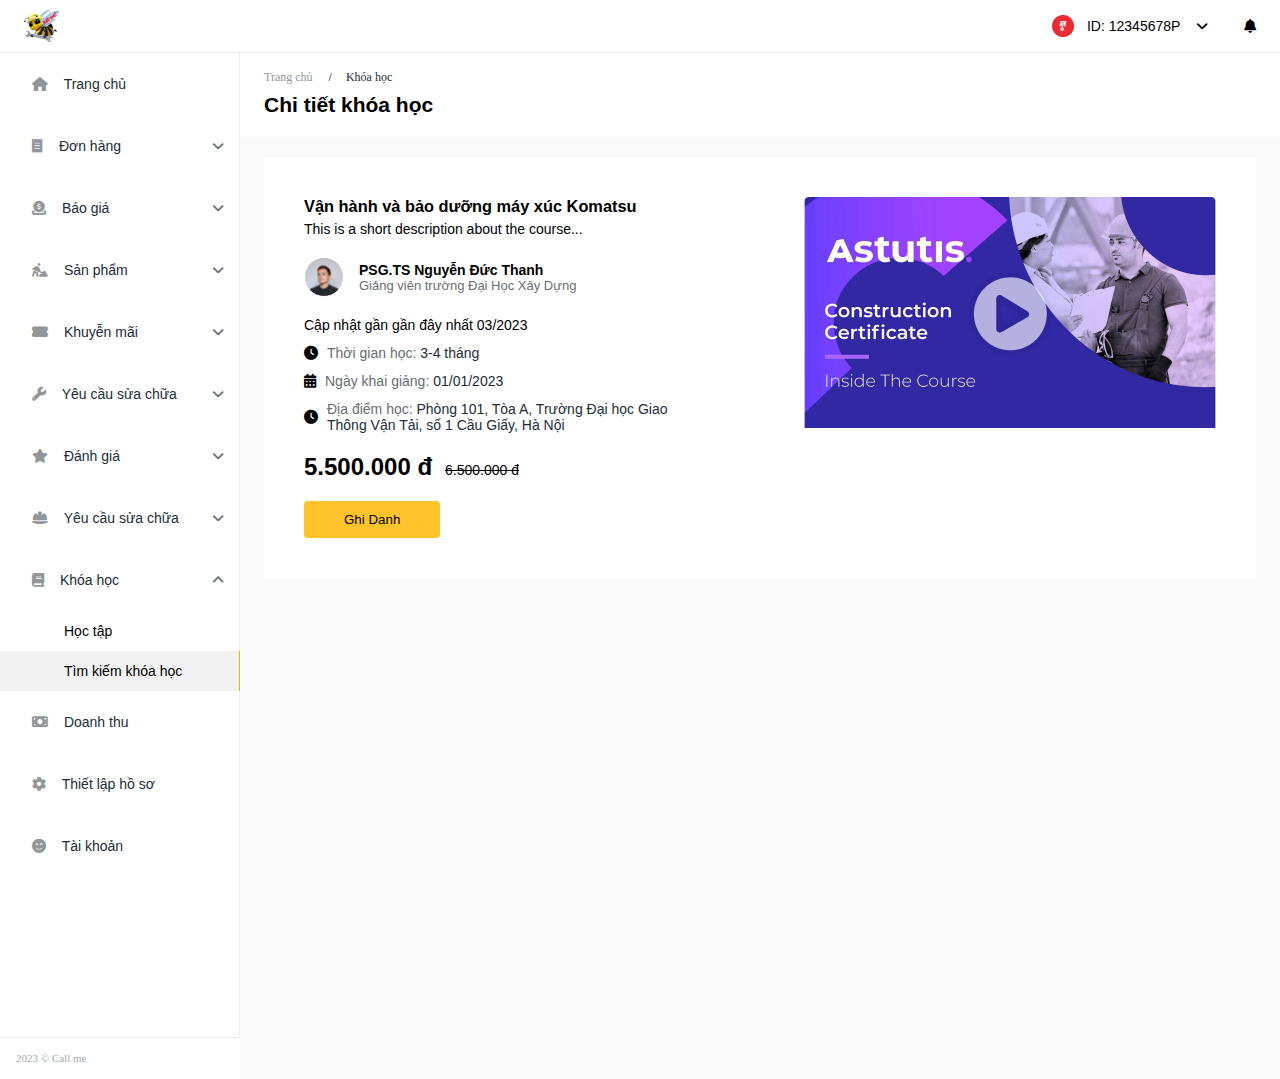
==== Bai-3.Course/CourseDetail/index.html @ 84beb966 "Add files via upload" ====
<!DOCTYPE html>
<html lang="en">
  <head>
    <meta charset="UTF-8" />
    <meta name="viewport" content="width=device-width, initial-scale=1.0" />
    <link rel="stylesheet" href="styles.css" />
    <link
      rel="stylesheet"
      href="https://cdnjs.cloudflare.com/ajax/libs/font-awesome/6.4.0/css/all.min.css"
    />
    <title>Course Details</title>
  </head>
  <body>
    <!------ HEADER ------>

    <header
      class="flex justify-between justify-center flex-row py-10px px-24px"
    >
      <img src="images/bee.png" class="logo" alt="logo" />
      <div class="flex justify-between items-center">
        <div class="flex items-center">
          <img
            src="images/Ellipse.png"
            alt="User profile pictures"
            style="margin-right: 12px"
          />
          <p>
            ID: 12345678P
            <i class="fa fa-angle-down" style="margin-left: 12px"></i>
          </p>
        </div>
        <i class="fa fa-bell pl-header"></i>
      </div>
    </header>

    <!------ MAIN CONTENT ------>

    <div class="flex">
      <!---- Side menu ---->
      <div>
        <div class="side-bar align-start">
          <div>
            <div class="menu-items">
              <a href=" " style="text-decoration: none; color: #202c38">
                <i class="fa fa-home pfi-x pfi-y" style="color: #919699"></i>
                <span> Trang chủ </span>
              </a>
            </div>
            <div>
              <div class="menu-items">
                <a href=" " style="text-decoration: none; color: #202c38">
                  <i
                    class="fa fa-receipt pfi-x pfi-y"
                    style="color: #919699"
                  ></i>
                  <span> Đơn hàng </span>
                </a>
                <i class="fa fa-angle-down" style="color: #676e72"></i>
              </div>
              <div>
                <div class="menu-items">
                  <a href=" " style="text-decoration: none; color: #202c38">
                    <i
                      class="fa fa-circle-dollar-to-slot pfi-x pfi-y"
                      style="color: #919699"
                    ></i>
                    <span> Báo giá </span>
                  </a>
                  <i class="fa fa-angle-down" style="color: #676e72"></i>
                </div>
              </div>
              <div>
                <div class="menu-items">
                  <a href=" " style="text-decoration: none; color: #202c38">
                    <i
                      class="fa fa-digging pfi-x pfi-y"
                      style="color: #919699"
                    ></i>
                    <span> Sản phẩm </span>
                  </a>
                  <i class="fa fa-angle-down" style="color: #676e72"></i>
                </div>
              </div>
              <div>
                <div class="menu-items">
                  <a href=" " style="text-decoration: none; color: #202c38">
                    <i
                      class="fa fa-ticket-alt pfi-x pfi-y"
                      style="color: #919699"
                    ></i>
                    <span> Khuyễn mãi </span>
                  </a>
                  <i class="fa fa-angle-down" style="color: #676e72"></i>
                </div>
              </div>
              <div>
                <div class="menu-items">
                  <a href=" " style="text-decoration: none; color: #202c38">
                    <i
                      class="fa fa-wrench pfi-x pfi-y"
                      style="color: #919699"
                    ></i>
                    <span> Yêu cầu sửa chữa </span>
                  </a>
                  <i class="fa fa-angle-down" style="color: #676e72"></i>
                </div>
              </div>
              <div>
                <div class="menu-items">
                  <a href=" " style="text-decoration: none; color: #202c38">
                    <i
                      class="fa fa-star pfi-x pfi-y"
                      style="color: #919699"
                    ></i>
                    <span> Đánh giá </span>
                  </a>
                  <i class="fa fa-angle-down" style="color: #676e72"></i>
                </div>
              </div>
              <div>
                <div class="menu-items">
                  <a href=" " style="text-decoration: none; color: #202c38">
                    <i
                      class="fa fa-helmet-safety pfi-x pfi-y"
                      style="color: #919699"
                    ></i>
                    <span> Yêu cầu sửa chữa </span>
                  </a>
                  <i
                    class="fa fa-angle-down align-end"
                    style="color: #676e72"
                  ></i>
                </div>
              </div>
              <div>
                <div>
                  <div class="menu-items">
                    <a href=" " style="text-decoration: none; color: #202c38">
                      <i
                        class="fa fa-book pfi-x pfi-y"
                        style="color: #919699"
                      ></i>
                      <span> Khóa học </span>
                    </a>
                    <i class="fa fa-angle-up" style="color: #676e72"></i>
                  </div>
                </div>
                <div class="menu-items">
                  <span class="pl-48px"> Học tập </span>
                </div>
                <div
                  class="menu-items selected"
                  style="background-color: #f3f2f2"
                >
                  <span class="pl-48px"> Tìm kiếm khóa học </span>
                </div>
              </div>
              <div class="menu-items">
                <a href=" " style="text-decoration: none; color: #202c38">
                  <i
                    class="fa fa-money-bill pfi-x pfi-y"
                    style="color: #919699"
                  ></i>
                  <span> Doanh thu </span>
                </a>
              </div>
              <div class="menu-items">
                <a href=" " style="text-decoration: none; color: #202c38">
                  <i class="fa fa-gear pfi-x pfi-y" style="color: #919699"></i>
                  <span> Thiết lập hồ sơ </span>
                </a>
              </div>
              <div class="menu-items">
                <a href=" " style="text-decoration: none; color: #202c38">
                  <i
                    class="fa fa-smile-beam pfi-x pfi-y"
                    style="color: #919699"
                  ></i>
                  <span> Tài khoản </span>
                </a>
              </div>
            </div>
            <div
              class="menu-items address address-decoration mt-10rem align-start"
            >
              <span>2023 © Call me</span>
            </div>
          </div>
        </div>
      </div>

      <!---- Course Detail ---->
      <div class="flex-grow">
        <!-- Course header -->
        <div class="course-header">
          <div class="mb-8px">
            <ul class="flex" style="list-style-type: none">
              <li>
                <a href=" " style="text-decoration: none; color: #919699"
                  >Trang chủ</a
                >
              </li>
              <li>
                <a href=" " style="text-decoration: none; color: #202c38"
                  >Khóa học</a
                >
              </li>
            </ul>
          </div>
          <h2>Chi tiết khóa học</h2>
        </div>

        <!-- Infomative content -->
        <div class="flex course-info self-stretch">
          <div class="mr-120px align-start">
            <div class="mb-20px">
              <h3 style="margin-bottom: 5px">
                Vận hành và bảo dưỡng máy xúc Komatsu
              </h3>
              <p>This is a short description about the course...</p>
            </div>
            <div class="mb-20px flex items-center">
              <img
                src="images/Ellipse 3 (1).svg"
                alt=""
                style="margin-right: 15px"
              />
              <div>
                <p style="font-weight: 600; font-size: 14px">
                  PSG.TS Nguyễn Đức Thanh
                </p>
                <p style="font-weight: 400; font-size: 13px; color: #676e72">
                  Giảng viên trường Đại Học Xây Dựng
                </p>
              </div>
            </div>
            <div class="mb-20px fontSize-14px">
              <p>Cập nhật gần gần đây nhất 03/2023</p>
              <div class="mt-12px flex items-center">
                <i class="fa fa-clock-four" style="margin-right: 9px"></i>
                <p style="font-weight: 400; color: #676e72">
                  Thời gian học:
                  <strong style="color: #202c38; font-weight: 400"
                    >3-4 tháng</strong
                  >
                </p>
              </div>
              <div class="mt-12px flex items-center">
                <i class="fa fa-calendar-alt" style="margin-right: 9px"></i>
                <p style="font-weight: 400; color: #676e72">
                  Ngày khai giảng:
                  <strong style="color: #202c38; font-weight: 400"
                    >01/01/2023</strong
                  >
                </p>
              </div>
              <div class="mt-12px flex items-center">
                <i class="fa fa-clock-four" style="margin-right: 9px"></i>
                <p style="font-weight: 400; color: #676e72">
                  Địa điểm học:
                  <strong style="color: #202c38; font-weight: 400"
                    >Phòng 101, Tòa A, Trường Đại học Giao Thông Vận Tải, số 1
                    Cầu Giấy, Hà Nội</strong
                  >
                </p>
              </div>
            </div>
            <div>
              <div>
                <strong style="font-size: 24px">5.500.000 đ</strong>
                <del style="margin-left: 9px">6.500.000 đ</del>
              </div>
              <button type="Submit" value="Submit" class="submit">
                Ghi Danh
              </button>
            </div>
          </div>
          <div>
            <img src="images/block-2.png" alt="" />
          </div>
        </div>
      </div>
    </div>
  </body>
</html>
---- Bai-3.Course/CourseDetail/styles.css ----
* {
  padding: 0;
  margin: 0;
  box-sizing: border-box;
}

body {
  background-color: #f9f9f9;
  font-size: 14px;
  font-family: "Inter", sans-serif;
}

.flex {
  display: flex;
}

.flex-row {
  flex-direction: row;
}

.justify-center {
  justify-content: center;
}

.items-center {
  align-items: center;
}

.flex-center {
  flex-direction: center;
}

.justify-between {
  justify-content: space-between;
}

.align-start {
  align-items: flex-start;
}

/*  HEADER  */

header {
  background-color: #fff;
  border-bottom: 1px solid #f1eeee;
  box-shadow: 0px 1px 3px 0px rgba(0, 0, 0, 0.08);
}

.px-24px {
  padding-left: 24px;
  padding-right: 24px;
}

.py-10px {
  padding-top: 10px;
  padding-bottom: 10px;
}

.logo {
  height: 32px;
  width: 34.63529586791992px;
  left: 0px;
  top: 0px;
  border-radius: 0px;
}

.pl-header {
  padding-left: 36px;
}

.flex-grow {
  flex-grow: 1;
}

/** MAIN CONTENT */

/* Side bar */
.side-bar {
  display: inline-flex;
  width: 240px;
  height: auto;
  background-color: #fff;
  flex-direction: column;
  justify-content: space-between;
  border-right: 1px solid #f1eeee;
}

.menu-items {
  display: flex;
  width: 100%;
  padding: 12px 16px;
  justify-content: space-between;
  align-items: center;
  gap: 12px;
}

.pfi-x {
  padding-left: 16px;
  padding-right: 12px;
}

.pfi-y {
  padding-top: 12px;
  padding-bottom: 12px;
}

.pl-48px {
  padding-left: 48px;
}

.selected {
  background: #f9f9f9;
  box-shadow: -1px 0px 0px 0px #f5b102 inset;
}

.address {
  display: flex;
  width: 240px;
  padding: 14px 16px;
  gap: 10px;
  background: var(--white-100, #fff);
  box-shadow: 0px 1px 0px 0px #eee inset;
}

.address-decoration {
  color: #a6abad;
  /* Caption/Regular */
  font-size: 11px;
  font-family: Inter;
  font-style: normal;
  font-weight: 400;
  line-height: 14px;
}

.mt-10rem {
  margin-top: 10rem;
}

/* COURSE HEADER */
.course-header {
  height: 84px;
  flex-direction: column;
  align-items: flex-start;
  padding-left: 24px;
  padding-top: 16px;
  padding-bottom: 36px;
  gap: 8px;
  align-self: stretch;
  background: #fff;
}

ul {
  align-items: flex-start;
  gap: 8px;
  font-size: 12px;
  font-family: "Inter";
  font-style: normal;
  font-weight: 400;
  line-height: 16px;
}

ul li + li:before {
  padding: 8px;
  color: black;
  content: "/\00a0";
}

.mb-8px {
  margin-bottom: 8px;
}

/* COURSE DETAIL */
.course-info {
  display: flex;
  padding: 40px;
  margin-left: 24px;
  margin-right: 24px;
  margin-top: 20px;
  align-items: flex-start;
  background-color: #fff;
}

.mr-120px {
  margin-right: 120px;
}

.mb-20px {
  margin-bottom: 20px;
}

.self-stretch {
  align-self: stretch;
}

.mt-12px {
  margin-top: 12px;
}

.fontSize-14px {
  font-size: 14px;
}

.submit {
  margin-top: 20px;
  padding: 11px 40px;
  justify-content: center;
  align-items: center;
  gap: 8px;
  border: none;
  border-radius: 4px;
  background: #ffc42c;
}
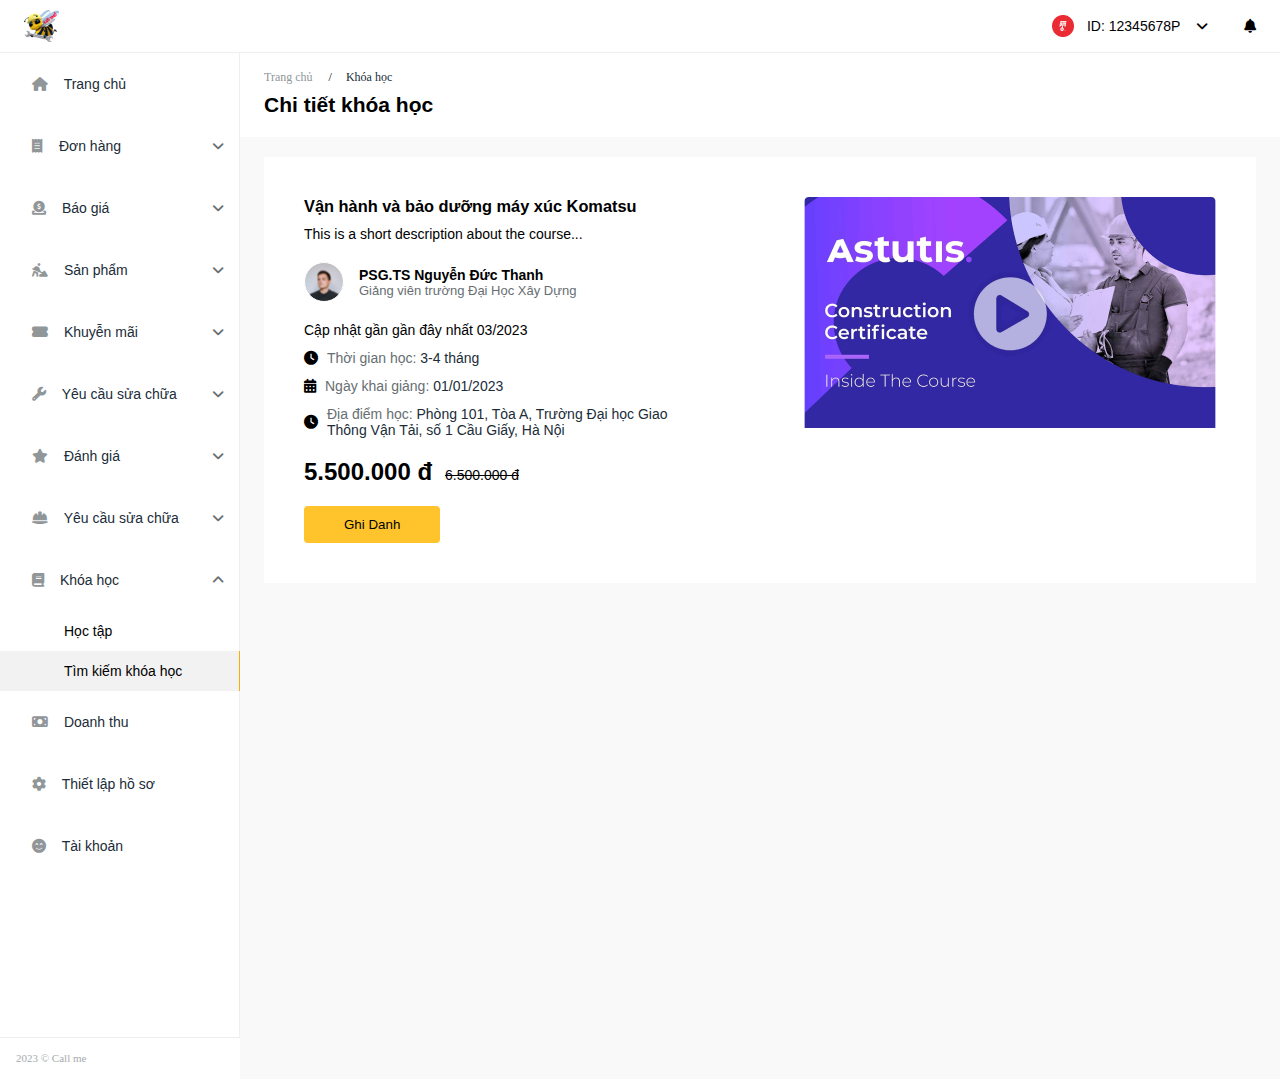
==== commit 8fc47642: "Add files via upload" ====
--- a/Bai-3.Course/CourseDetail/index.html
+++ b/Bai-3.Course/CourseDetail/index.html
@@ -214,7 +214,7 @@
         <div class="flex course-info self-stretch">
           <div class="mr-120px align-start">
             <div class="mb-20px">
-              <h3 style="margin-bottom: 5px">
+              <h3 style="margin-bottom: 10px">
                 Vận hành và bảo dưỡng máy xúc Komatsu
               </h3>
               <p>This is a short description about the course...</p>
